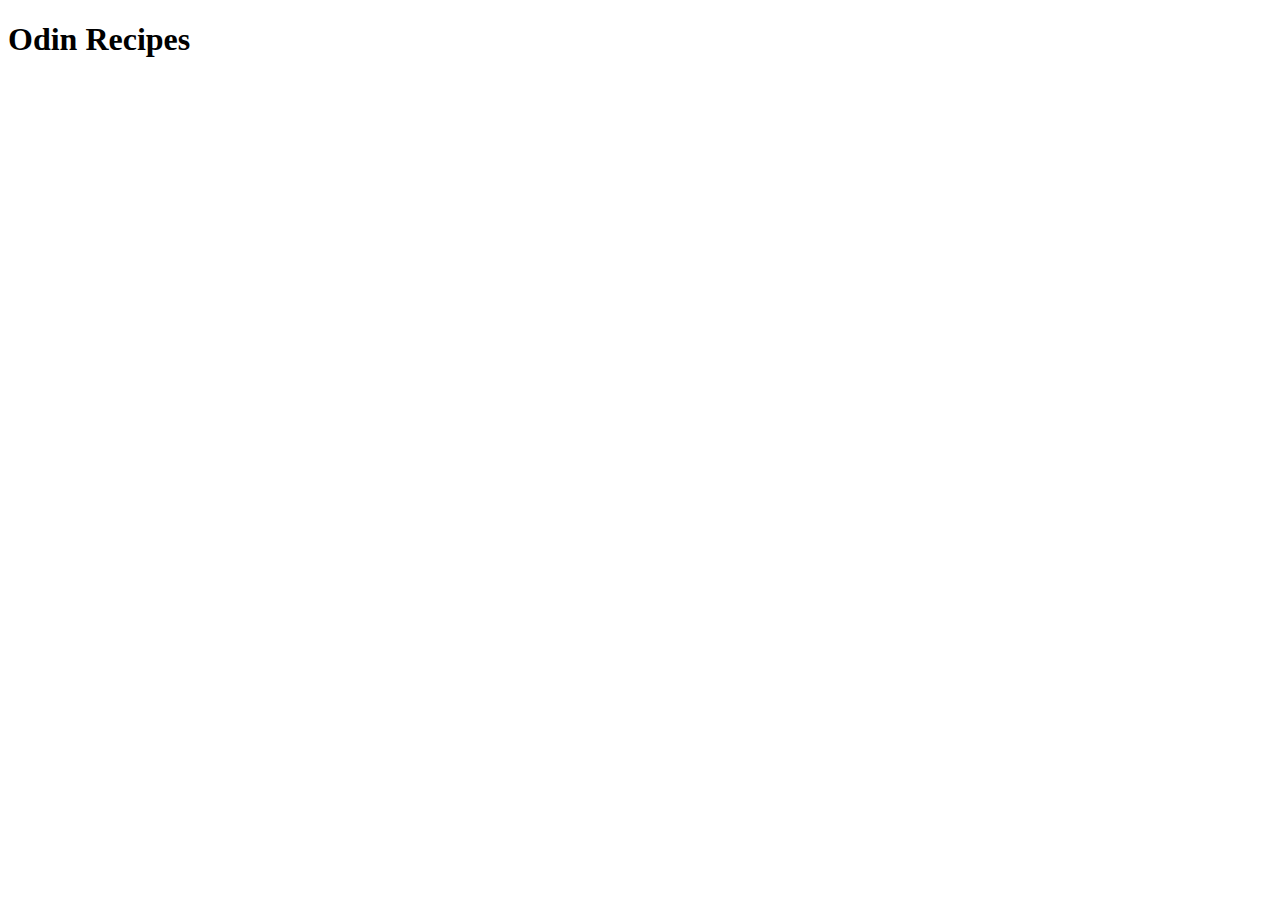
==== index.html @ 718a1133 "Add README.md and index.html" ====
<!DOCTYPE html>
<html lang="en">
<head>
    <meta charset="UTF-8">
    <meta name="viewport" content="width=device-width, initial-scale=1.0">
    <title>Document</title>
</head>
<body>
    <h1>Odin Recipes</h1>
</body>
</html>
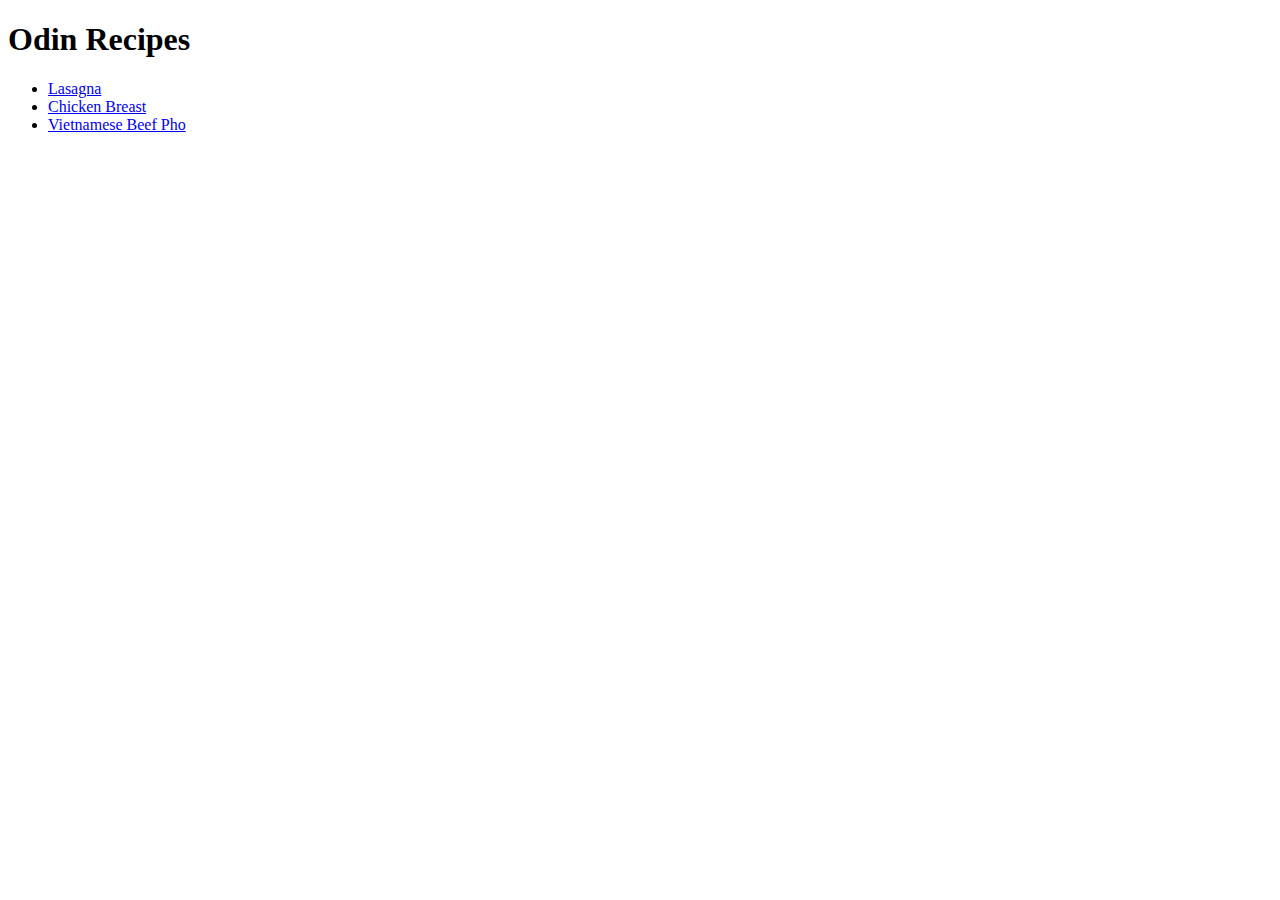
==== commit ea5d37bd: "Add chicken breast and pho recipes" ====
--- a/index.html
+++ b/index.html
@@ -7,5 +7,11 @@
 </head>
 <body>
     <h1>Odin Recipes</h1>
+    <ul>
+        <li><a href="./recipes/lasagna.html">Lasagna</a></li>
+        <li><a href="./recipes/chicken-breast.html">Chicken Breast</a></li>
+        <li><a href="./recipes/pho.html">Vietnamese Beef Pho</a></li>
+    </ul>
+    
 </body>
 </html>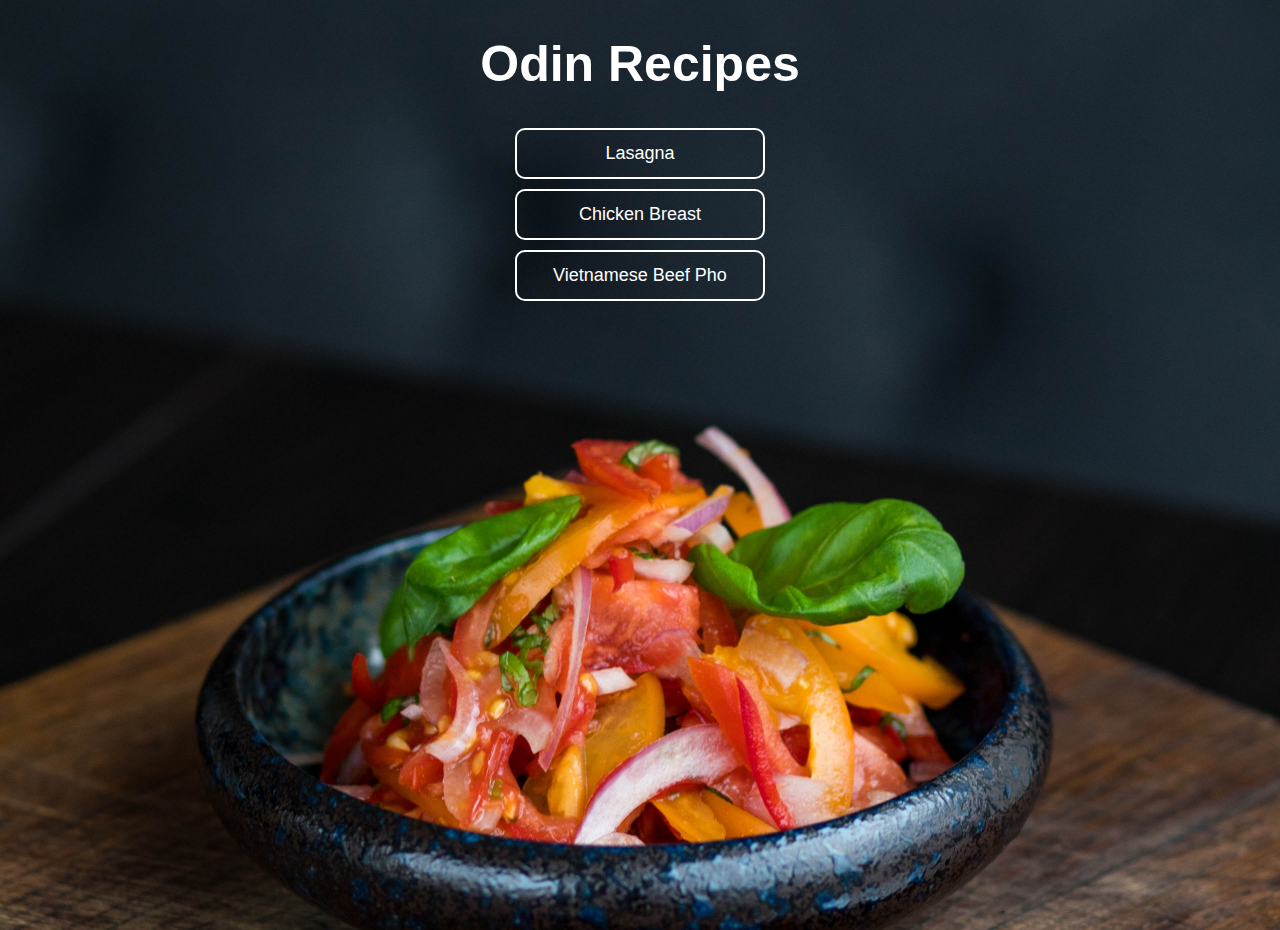
==== commit 8407354a: "Add styling Add buttons for recipes" ====
--- a/index.html
+++ b/index.html
@@ -4,14 +4,34 @@
     <meta charset="UTF-8">
     <meta name="viewport" content="width=device-width, initial-scale=1.0">
     <title>Document</title>
+    <link rel="stylesheet" href="./css/index.css">
 </head>
 <body>
-    <h1>Odin Recipes</h1>
-    <ul>
-        <li><a href="./recipes/lasagna.html">Lasagna</a></li>
-        <li><a href="./recipes/chicken-breast.html">Chicken Breast</a></li>
-        <li><a href="./recipes/pho.html">Vietnamese Beef Pho</a></li>
-    </ul>
+    <div class="container">
+        <div class="header">
+            <h1>Odin Recipes</h1>
+        </div>      
+    </div>
+   
+    <div class="main-content">
+        <div class="text-area">
+            <ul class="recipes-list">
+                <div class="recipes">
+                    <li><a href="./recipes/lasagna.html">Lasagna</a></li>
+                </div>
+                <div class="recipes">
+                    <li><a href="./recipes/chicken-breast.html">Chicken Breast</a></li>
+                </div>
+                <div class="recipes">
+                    <li><a href="./recipes/pho.html">Vietnamese Beef Pho</a></li>
+                </div>
+               
+                
+            </ul>
+        </div>
+        
+    </div>
+
     
 </body>
 </html>--- a/css/index.css
+++ b/css/index.css
@@ -0,0 +1,61 @@
+* {
+    padding: 0;
+    margin: 0;
+    box-sizing: border-box;
+    font-family: Verdana, Geneva, Tahoma, sans-serif;
+}
+
+body {
+    display: relative;
+    height: 100vh;
+    background: url(../images/pexels-valeria-boltneva-1639556.jpg) no-repeat center center/ cover;
+}
+
+.header{
+    margin-top: 30px;
+    font-size: 25px;
+    text-align: center;
+    color: white;
+    width: 100%;
+    padding: 5px;
+}
+
+.main-content{
+    margin-top: 30px;
+    text-align: center; 
+
+}
+.recipes{
+    border: solid white 2px;
+    width: 250px;
+    padding: 10px 5px;
+    margin: 10px auto;
+    border-radius: 10px;
+    list-style: none;
+}
+
+a{
+    color: white;
+    font-size: 18px;
+    line-height: 1.5;
+
+}
+a:link{
+    text-decoration: none;
+    color: white;
+}
+
+a:hover{
+    color: green;
+    text-decoration: none;
+    cursor: pointer;
+}
+
+a.active {
+    color: purple;
+}
+
+a:visited{
+    text-decoration: none;
+    color: orange;   
+}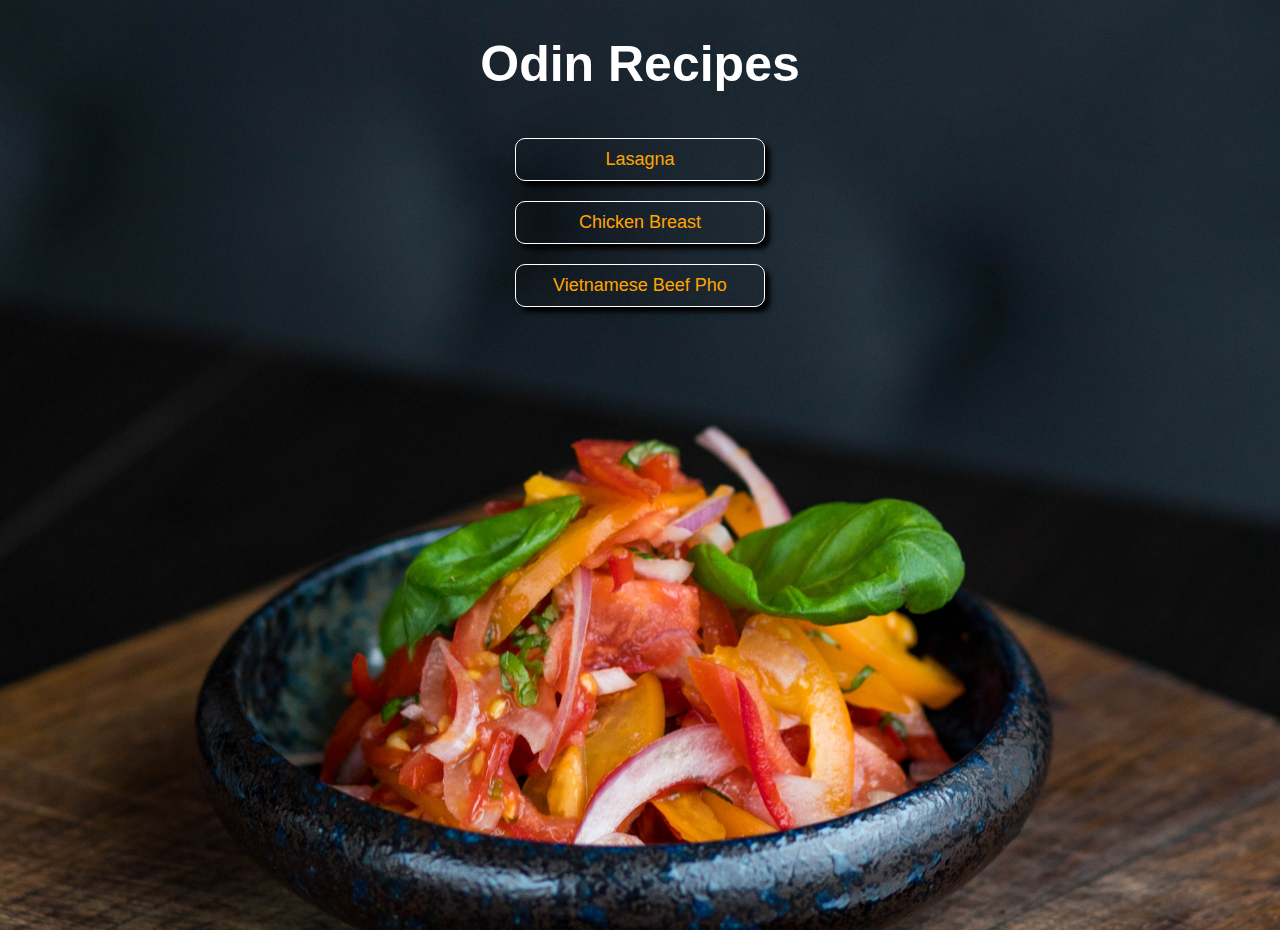
==== commit 549a65f7: "Changed links to buttons and fixed styling" ====
--- a/index.html
+++ b/index.html
@@ -16,15 +16,12 @@
     <div class="main-content">
         <div class="text-area">
             <ul class="recipes-list">
-                <div class="recipes">
-                    <li><a href="./recipes/lasagna.html">Lasagna</a></li>
-                </div>
-                <div class="recipes">
-                    <li><a href="./recipes/chicken-breast.html">Chicken Breast</a></li>
-                </div>
-                <div class="recipes">
-                    <li><a href="./recipes/pho.html">Vietnamese Beef Pho</a></li>
-                </div>
+                    <li><a href="./recipes/lasagna.html"> <button class="recipes">Lasagna</button></a></li>
+
+                    <li><a href="./recipes/chicken-breast.html"><button class="recipes">Chicken Breast</button></a></li>
+
+                    <li><a href="./recipes/pho.html"><button class="recipes">Vietnamese Beef Pho</button></a></li>
+
                
                 
             </ul>
--- a/css/index.css
+++ b/css/index.css
@@ -26,13 +26,19 @@
 
 }
 .recipes{
-    border: solid white 2px;
+    border: solid white 1px;
     width: 250px;
     padding: 10px 5px;
     margin: 10px auto;
     border-radius: 10px;
     list-style: none;
+    background: transparent;
+    color: orange;
+    font-size: 18px;
+    cursor: pointer;
+    box-shadow: 5px 5px 5px black;
 }
+
 
 a{
     color: white;
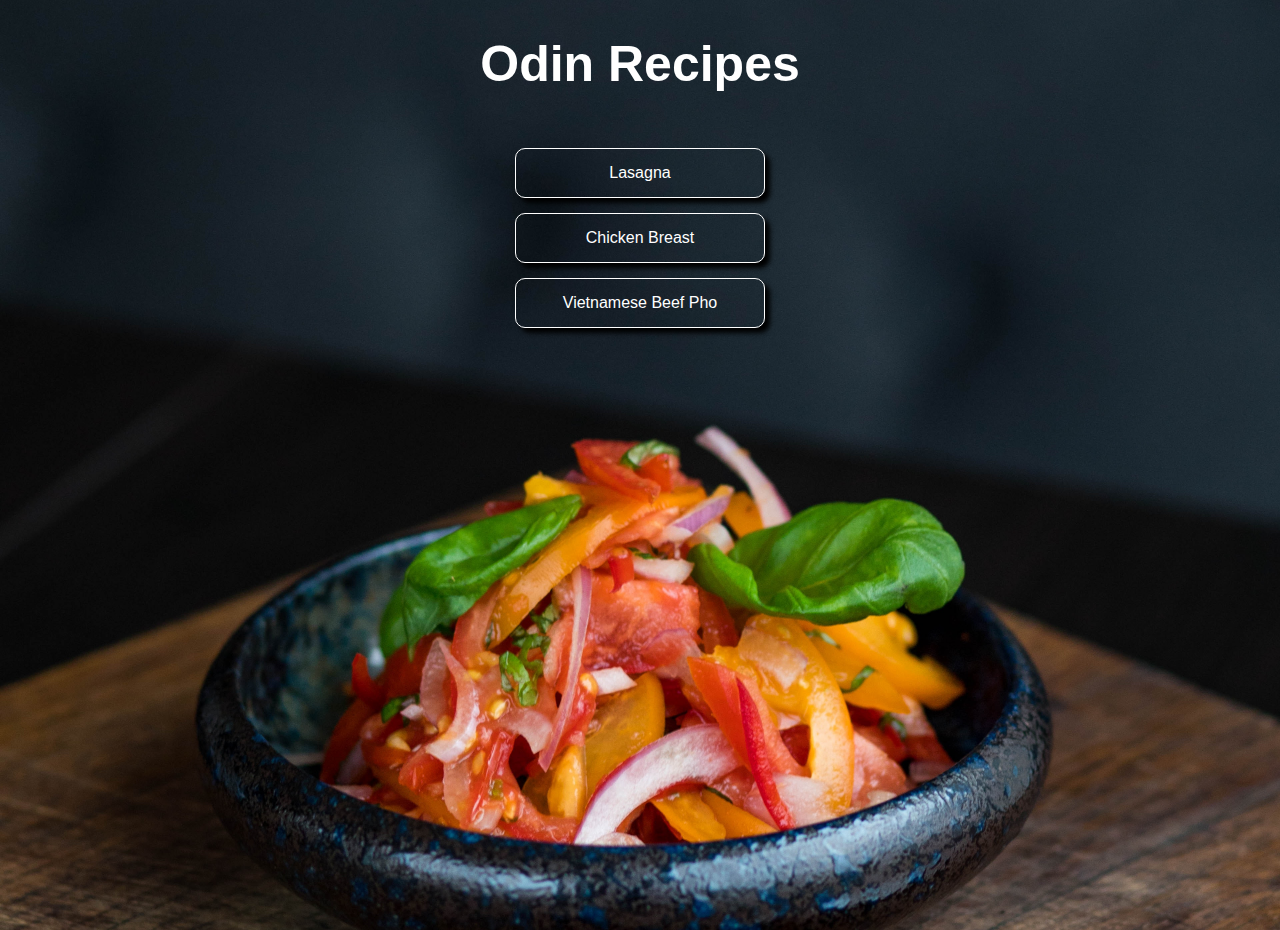
==== commit 50fb79eb: "Create nav bar and fix css" ====
--- a/index.html
+++ b/index.html
@@ -15,13 +15,13 @@
    
     <div class="main-content">
         <div class="text-area">
-            <ul class="recipes-list">
-                    <li><a href="./recipes/lasagna.html"> <button class="recipes">Lasagna</button></a></li>
+            <ul>
+                <div class="recipes-list">
+                    <li><a href="./recipes/lasagna.html"> Lasagna</a></li>
+                    <li><a href="./recipes/chicken-breast.html">Chicken Breast</a></li>
 
-                    <li><a href="./recipes/chicken-breast.html"><button class="recipes">Chicken Breast</button></a></li>
-
-                    <li><a href="./recipes/pho.html"><button class="recipes">Vietnamese Beef Pho</button></a></li>
-
+                    <li><a href="./recipes/pho.html">Vietnamese Beef Pho</a></li>
+                </div>
                
                 
             </ul>
--- a/css/index.css
+++ b/css/index.css
@@ -6,7 +6,7 @@
 }
 
 body {
-    display: relative;
+    /* display: relative; */
     height: 100vh;
     background: url(../images/pexels-valeria-boltneva-1639556.jpg) no-repeat center center/ cover;
 }
@@ -16,52 +16,34 @@
     font-size: 25px;
     text-align: center;
     color: white;
-    width: 100%;
     padding: 5px;
 }
 
 .main-content{
-    margin-top: 30px;
+    margin-top: 50px;
     text-align: center; 
-
 }
-.recipes{
+.recipes-list li a{
     border: solid white 1px;
     width: 250px;
-    padding: 10px 5px;
-    margin: 10px auto;
+    padding: 15px 10px;
+    margin: 15px auto;
     border-radius: 10px;
     list-style: none;
     background: transparent;
-    color: orange;
-    font-size: 18px;
+    color: white;
+    font-size: 16px;
     cursor: pointer;
     box-shadow: 5px 5px 5px black;
+    display: block;
+    text-decoration: none;
 }
 
 
-a{
-    color: white;
-    font-size: 18px;
-    line-height: 1.5;
-
-}
-a:link{
-    text-decoration: none;
-    color: white;
-}
-
-a:hover{
-    color: green;
+.recipes-list li a:hover{
+    background-color: rgb(0, 0, 29);
+    color: orange;
     text-decoration: none;
     cursor: pointer;
 }
 
-a.active {
-    color: purple;
-}
-
-a:visited{
-    text-decoration: none;
-    color: orange;   
-}